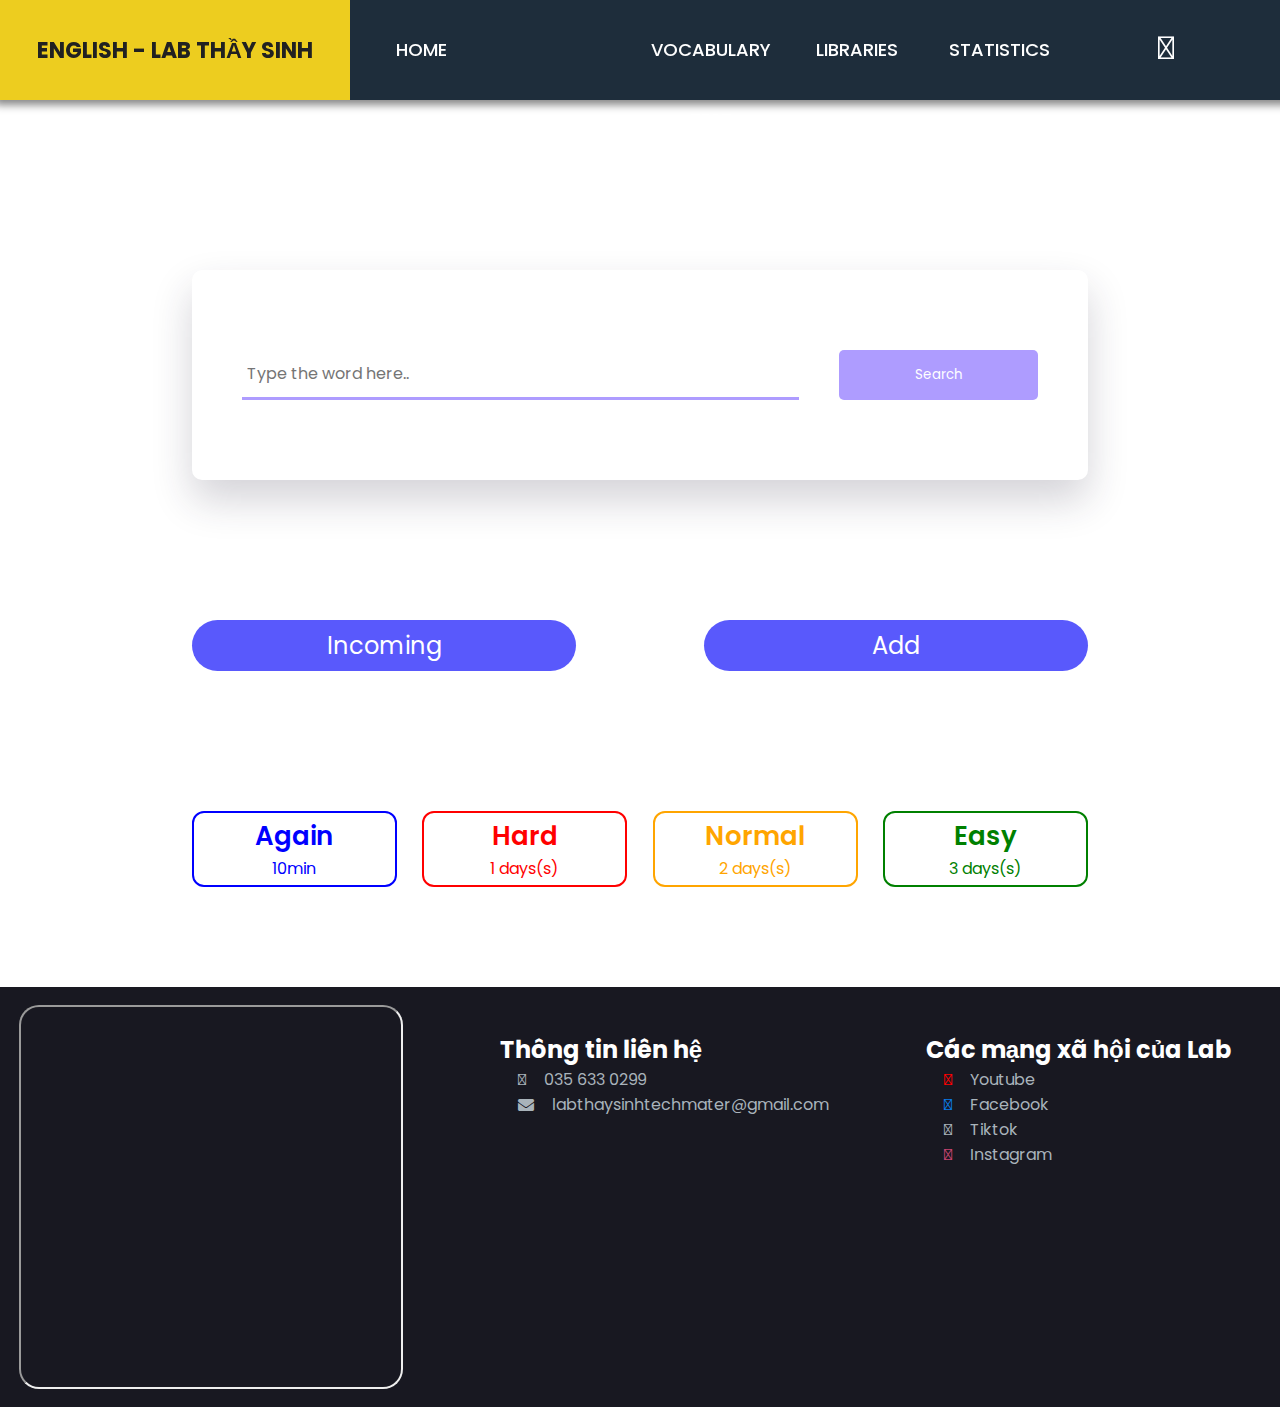
==== index.html @ f1f74e16 "first commit" ====
<!DOCTYPE html>
<html lang="en">
    <head>
        <meta name="viewport" content="width=device-width, initial-scale=1.0" />
        <!-- Font Awesome -->
        <link
            rel="stylesheet"
            href="https://cdnjs.cloudflare.com/ajax/libs/font-awesome/5.15.4/css/all.min.css"
        />
        <link rel="stylesheet" href="https://cdnjs.cloudflare.com/ajax/libs/font-awesome/6.2.0/css/all.min.css" integrity="sha512-xh6O/CkQoPOWDdYTDqeRdPCVd1SpvCA9XXcUnZS2FmJNp1coAFzvtCN9BmamE+4aHK8yyUHUSCcJHgXloTyT2A==" crossorigin="anonymous" referrerpolicy="no-referrer" />
        <!-- Google Fonts -->
        <link
            href="https://fonts.googleapis.com/css2?family=Poppins&display=swap"
            rel="stylesheet"
        />
        <!-- Stylesheet -->
        <link rel="stylesheet" href="./css/header&footer.css" />
        <link rel="stylesheet" href="./css/style.css">
        <title>Dictionary</title>
    </head>
    <body>

        <div id="header" class="header" >
            <div class="header-logo" >
                <img src="./img/logo-trắng.jpg" alt="" class="logo">
                <h3>ENGLISH - LAB THẦY SINH</h3>
            </div>
            <div class="header-list">
                <div class="user">
                    <i class="fa-solid fa-user"></i>
                    <ul class="user-info">
                        <li class="user-info-item">
                            <a href="">
                                Đổi Mật Khẩu
                            </a> 
                        </li>
                        <li class="user-info-item">
                            <a href="dangnhap.html">
                                Đăng xuất
                            </a> 
                        </li>
                    </ul>
                </div>
                <a href="./STATISTICS.html" class="header-item">STATISTICS</a>
                <a href="./LIBRARIES.html" class="header-item">LIBRARIES</a>
                <a href="./VOCABULARYTEST.html" class="header-item"> VOCABULARY TEST</a>
                <a href="./duAn.html" class="header-item"></a>
                <a href="./index.html" class="header-item">HOME</a>
            </div>
    
            <div class="header-bars" style="display:none;" ><i class="fa-solid fa-bars"></i></div>
            <div class="overlay"></div>
            <div style="display: none;" class="header-mobile-list">
                <i class="fa-solid fa-xmark btn-close-header"></i>
                <a href="./thongBao.html" class="header-mobile-item">Thông Báo</a>
                <a href="./duAn.html" class="header-mobile-item">Bài Đào Tạo</a>
                <a href="./quyTrinh.html" class="header-mobile-item"> Quy Trình</a>
                <a href="./duAn.html" class="header-mobile-item">Dự Án</a>
                <a href="./nhanSu.html" class="header-mobile-item">Nhân Sự</a>
                <a href="#" class="header-mobile-item">Đổi mật Khẩu</a>
                <a href="#" class="header-mobile-item">Đăng Xuất</a>
            </div>
        </div>
        <audio id="sound"></audio>
        <div class="container">
            <div class="search-box">
                <input
                    type="text"
                    placeholder="Type the word here.."
                    id="inp-word"
                />
                <button id="search-btn">Search</button>
            </div>
            <div class="result" id="result"></div>
        </div>

        <div class="functions">
            <div class="function-incoming">
                <i class="fa-solid fa-hand-fist"></i>
                Incoming
            </div>
            <div class="function-add">
                <i class="fa-solid fa-circle-plus"></i>
                Add
            </div>

        </div>
        <div class="wrapRepeat">
            <div onclick="openconfirm()" class="repeat-item border-blue">
                <p class="repeat-level">
                    Again
                </p>
                <p class="repeat-time">10min</p>
            </div>

            <div onclick="openconfirm()" class="repeat-item border-red">
                <p class="repeat-level">
                    Hard
                </p>
                <p class="repeat-time">1 days(s)</p>
            </div>

            <div onclick="openconfirm()" class="repeat-item border-orange">
                <p class="repeat-level">
                    Normal
                </p>
                <p class="repeat-time">2 days(s)</p>
            </div>

            <div onclick="openconfirm()" class="repeat-item border-green">
                <p class="repeat-level">
                    Easy
                </p>
                <p class="repeat-time">3 days(s)</p>
            </div>
        </div>

        <div id="footer">
            <iframe style=" border-radius: 20px; width: 30vw;  height: 30vw;   margin:18px 0 18px -30px" <iframe src="https://www.google.com/maps/embed?pb=!1m18!1m12!1m3!1d3724.031332061914!2d105.88605751420201!3d21.03143229306462!2m3!1f0!2f0!3f0!3m2!1i1024!2i768!4f13.1!3m3!1m2!1s0x3135a968a2703a33%3A0x4cc579c8cf3ef157!2zMTggTmcuIDE2My8zIFAuIFTGsCDEkMOsbmgsIExvbmcgQmnDqm4sIEjDoCBO4buZaSwgVmnhu4d0IE5hbQ!5e0!3m2!1svi!2s!4v1661511004484!5m2!1svi!2s" width="600" height="450" style="border:0;" allowfullscreen="" loading="lazy" referrerpolicy="no-referrer-when-downgrade"></iframe>
            <div class="info">
                <p class="footer-text">Thông tin liên hệ</p>
                <ul class="info-list">
                    <li class="info-item">
                        <i class="fa-solid fa-phone"></i>
                        <p>035 633 0299</p>
                    </li>
                    <li class="info-item">
                        <i class="fa fa-envelope" aria-hidden="true"></i>
                        <p>labthaysinhtechmater@gmail.com</p>
                    </li>
                </ul>
            </div>
    
            <div class="info">
                <p class="footer-text">Các mạng xã hội của Lab</p>
                <ul class="info-list">
                    <li class="info-item">
                        <i style="color:#ff0000" class="fa-brands fa-youtube"></i>
                        <p>
                            <a href="">Youtube</a>
                        </p>
                    </li>
                    <li class="info-item">
                        <i style="color:#097eeb" class="fa-brands fa-facebook"></i>
                        <p>
                            <a href="">Facebook</a>
                        </p>
                    </li>
                    <li class="info-item">
                        <i class="fa-brands fa-tiktok"></i>
                        <p>
                            <a href="">Tiktok</a>
                        </p>
                    </li>
                    <li class="info-item">
                        <i style="color:#c94571" class="fa-brands fa-instagram-square"></i>
                        <p>
                            <a href="">Instagram</a>
                        </p>
                    </li>
                </ul>
            </div>
    
        </div>

        <div class="confirm" id="confirm" >
            <p class="message-confirm">
                Chắc chưa ??? :)))
            </p>

            <div class="confirm-option">
                <button onclick="closeConfirm()" class="border-green confirm-option-yes">
                    Yes
                </button>

                <button onclick="closeConfirm()" class="border-red confirm-option-no" id="confirm-option-no">
                    Vẫn là yes nhưng màu khác :)
                </button>
            </div>
        </div>
        
        <!-- Script -->
        <script src="script.js"></script>
    </body>
</html>
---- css/header&footer.css ----
html {
    scroll-behavior: smooth;
  }
body{
    margin:0;
    font-family: Arial;
}
a{
    text-decoration: none;
    color:#fff;
}
table tr th:hover{
    cursor: pointer;
}
.td{
}
.edit{
    width: 72px;
    position: absolute;
}
.header{
    display: flex;
    position: fixed;
    z-index: 10;
    /* margin-left: -70px; */
    /* margin-top: -8px; */
    background-color: #1e2d3b;
    box-shadow: 5px -5px 8px 10px #888888;
    color: #212121;
    height: 100px;
    top: 0;
    right: 0;
    left: 0;
}
.header .header-logo h3{
    font-size:22px;
    font-weight: 700;
    margin: auto;
}
.header-logo{
    display: flex; 
    width: 350px;
    background-color: #edcd1f;
}
.header .logo{
    height: 100px;
    /* margin-left: 70px; */
}

.header-list{
    display: flex;
    width: calc(100vw - 350px);
    flex-direction: row-reverse;
    /* padding-right: 65px; */
    text-align: center;
    line-height: 70px;
    justify-content: space-around;
}
.header-item {
    margin: 15px;
    font-size: 18px;
    font-weight: 500;
    width: 11vw;
}

.header-item:hover{
    color: #edcd1f;
}
.user{
    position: relative;
    font-size: 32px;
    color: #fff;
    margin: 13px 106px 0 87px;
    cursor: pointer;
}

.user ul li a{
    color: #fff;
    font-size: 18px;

}
.user .user-info-item a{
    width: 100%;
    display: block;
    padding: 8px;
  }
.user:hover .user-info{
    display: block;
}
.user-info{
    position: absolute;
    background-color: #ccc;
    border-radius: 10px;
    top: -58px;
    right: 68px;
    display: none;
}
.user .user-info{

    right: -6vw;
    top: 75px;
    margin: 0;
    padding: 0;
    font-size: 20px;
    background-color:rgba(0, 0, 0, 0.6);
    list-style-type: none;
    border-radius: 8px;
    width: 14vw;
    box-shadow: 0 0 5px 4px rgba(0, 0, 0, 0.3);
    display:none;
  }
.user-info-item{
    list-style-type: none;
}
.user .user-info-item a{
    width: 100%;
    display: block;
    padding: 8px;
    height: 59px;
    line-height: 49px;
  }
.user-info-item:hover,.user-info-item a:hover{
    background-color: #edcd1f;
    color: #fff;
}
.wrap-back{ 
    margin-left: 116px;
}
#footer{
    background-color: #181821;
    color: #a9b3bb;
    display: flex;
    justify-content: space-around;
    position: absolute;
    left: 0;
    right: 0;
    margin-top: 100px;
  }
  #footer a{
    color: #a9b3bb;
  }
.info{
    margin-top: 45px;
}
.information{
    text-align: center;
    margin-top: 30px;
    width: 33vw;
}
.information-title{
    color: #fff;
    margin:auto;
    margin-left: 18px;
}
.information-text{
    margin-top: 30px;
}
#footer .footer-text{
font-size: 24px;
font-weight: 700;
color: #fff;
}
#footer .information img{
height:75px;
margin-right: 14px;
border-radius:6px;
margin: auto 0;
}
#footer .img-logo{
display: flex;
margin-left: 40px;

}
.info-list{
padding: 0;
}
.info-item{
display:flex;
}
.info-item i{
margin-top: auto;
margin-bottom: auto;
padding: 0 18px;
}
.show{
display: block;
}
---- css/style.css ----
* {
    padding: 0;
    margin: 0;
    box-sizing: border-box;
}
*:not(i) {
    font-family: "Poppins", sans-serif;
}
.container {
    background-color: #ffffff;
    width: 70vw;
    padding: 80px 50px;
    border-radius: 10px;
    box-shadow: 0 20px 40px rgba(38, 33, 61, 0.2);
    margin: auto;
    margin-top: 30vh;
}
.search-box {
    width: 100%;
    display: flex;
    justify-content: space-between;
}
.search-box input {
    padding: 5px;
    width: 70%;
    border: none;
    outline: none;
    border-bottom: 3px solid #ae9cff;
    font-size: 16px;
}
.search-box button {
    padding: 15px 0;
    width: 25%;
    background-color: #ae9cff;
    border: none;
    outline: none;
    color: #ffffff;
    border-radius: 5px;
}
.result {
    position: relative;
}
.result h3 {
    font-size: 30px;
    color: #1f194c;
}
.result .word {
    display: flex;
    justify-content: space-between;
    margin-top: 80px;
}
.result button {
    background-color: transparent;
    color: #ae9cff;
    border: none;
    outline: none;
    font-size: 18px;
}
.result .details {
    display: flex;
    gap: 10px;
    color: #b3b6d4;
    margin: 5px 0 20px 0;
    font-size: 14px;
}
.word-meaning {
    color: #575a7b;
}
.word-example {
    color: #575a7b;
    font-style: italic;
    border-left: 5px solid #ae9cff;
    padding-left: 20px;
    margin-top: 30px;
}
.error {
    margin-top: 80px;
    text-align: center;
}


.functions{
    display: flex;
    width: 70vw;
    justify-content: space-between;
    margin: auto;
    margin-top: 140px;
}

.functions .function-incoming,
.functions .function-add{
    background-color:rgb(89, 89, 252);
    width: 30vw;
    text-align: center;
    padding: 8px 0;
    color: #fff;
    border-radius: 50px;
    font-size: 24px;

}

.functions .function-incoming:hover,
.functions .function-add:hover{
    cursor: pointer;
    background-color:rgba(89, 89, 252, 0.897);
}


.wrapRepeat {
    display: flex;
    width: 70vw;
    margin: auto;
    justify-content: space-between;
    margin-top: 140px;
}

.repeat-item {
    text-align: center;
    padding: 4px 0;
    width: 16vw ;
}

.repeat-item:hover{
    cursor: pointer;
    background-color:rgba(182, 167, 247, 0.2)
}
.repeat-item > .repeat-level {
    font-weight: 600;
    font-size: 26px;
}

.border-red{
    border: 2px solid red;
    color: red;
    border-radius: 12px;
}

.border-orange{
    border: 2px solid orange;
    color: orange;
    border-radius: 12px;
}

.border-blue{
    border: 2px solid blue;
    color: blue;
    border-radius: 12px;
}

.border-green{
    border: 2px solid green;
    color: green;
    border-radius: 12px;
}


.confirm{
    width: 50vw;
    height: 30vh;
    background-color:#edcd1f;;
    position: fixed;
    top: 40%;
    left: calc(50% - 25vw);
    border-radius: 28px;
    display: none;
}

.confirm .message-confirm{
    text-align: center;
    padding: 20px;
    font-size: 20px;
    font-weight: 600;
}
.confirm-option{
    display:flex;
    justify-content: space-around;
}
.confirm .confirm-option-yes,
.confirm .confirm-option-no
{
    width: 40%;
    padding: 8px 0;
}

/* libraries */
.libraries{
    margin-top: 10px;
    min-height: 80vh;
}

.libraries .library-item{
    width: 70vw;
    margin: auto;
    margin-top:40px;
}
.libraries .library-item-name{
    font-size: 30px;
    font-weight: 600;
    color:rgb(230, 68, 68)
}
.libraries .library-content{
    width: 60%;
    display: flex;
    justify-content: space-between
}
.libraries .library-content-text{
    
}
.libraries .library-content-title{
    font-size: 24px;
    font-weight: 600;
}
.libraries .library-content-sptitle{}
.libraries .library-content-download{
    margin-left: 50px;
    border:0;
    background-color:rgb(58, 71, 247);
    color: #fff;
    border-radius:20px;
    padding: 0 14px;

}

.libraries .library-content-download:hover{
    cursor: pointer;
    background-color:rgba(58, 71, 247, 0.685);
}

.backHome{
    margin-top: 180px;
    display: flex;
    font-size:24px;
    font-weight: 600;
    margin-left: 10vw;
}

.backHome-item{
    color: rgb(24, 135, 150);
}

.backHome-item:hover{
    color: rgba(24, 135, 150, 0.514);
}

/* bieu do */
.chart-layout {
    /* margin: 36px auto 0 auto; */
    padding: 32px 0;
    height: 320px;
    background-color: #fff;
    display: flex;
    /* justify-content: space-around; */
    width: 70vw;
    margin: auto;
    align-items: end;
    overflow-x: scroll;
}

.chart-layout__item {
    align-self: flex-end;
    width: 60px;
    color: #fff;
    text-align: center;
    height: var(--percent);
    background-color: #EF5122;
    animation: growth ease-in 0.5s;
    margin-right: 16px;
}
.chart-layout__item > p:first-child{
    color: #000;
}
.chart-layout__item > p:last-child{
    color: #000;
}
@keyframes growth {
    from {
        opacity: 0;
        height: calc(var(--percent) - 50%);
    }
    to {
        opacity: 1;
        height: var(--percent);
    }
}

.total{
    background-color:rgb(86 78 199);
    border-radius: 50%;
    width: 120px;
    height: 120px;
    text-align: center;
    color: #fff;
    border: 6px solid #ccc;
    line-height: 38px;
    font-size: 20px;
    font-weight: 600;
}

.test{
    width: 70vw;
    margin: auto;
    text-align: center;
}
.test .title{
    font-size: 24px;
    font-weight: 600;
    margin: 10px 0;
}
.test .sp-test{
    margin: 14px 0 70px 0;
}
.test-content{
    width: 70vw;
    margin: auto;
    display: flex;
    flex-wrap: wrap;
}

.test-item{
    width: 25%;
}

.test-next{
    display: block;
    background-color: #ae9cff;
    width: 120px;
    height: 50px;
    text-align: center;
    line-height: 50px;
    color: #fff;
    font-weight: 600;
    border-radius: 20px;
    margin-left: calc(70vw );
}
.test-next:hover{
    background-color: #ae9cffbd;
}
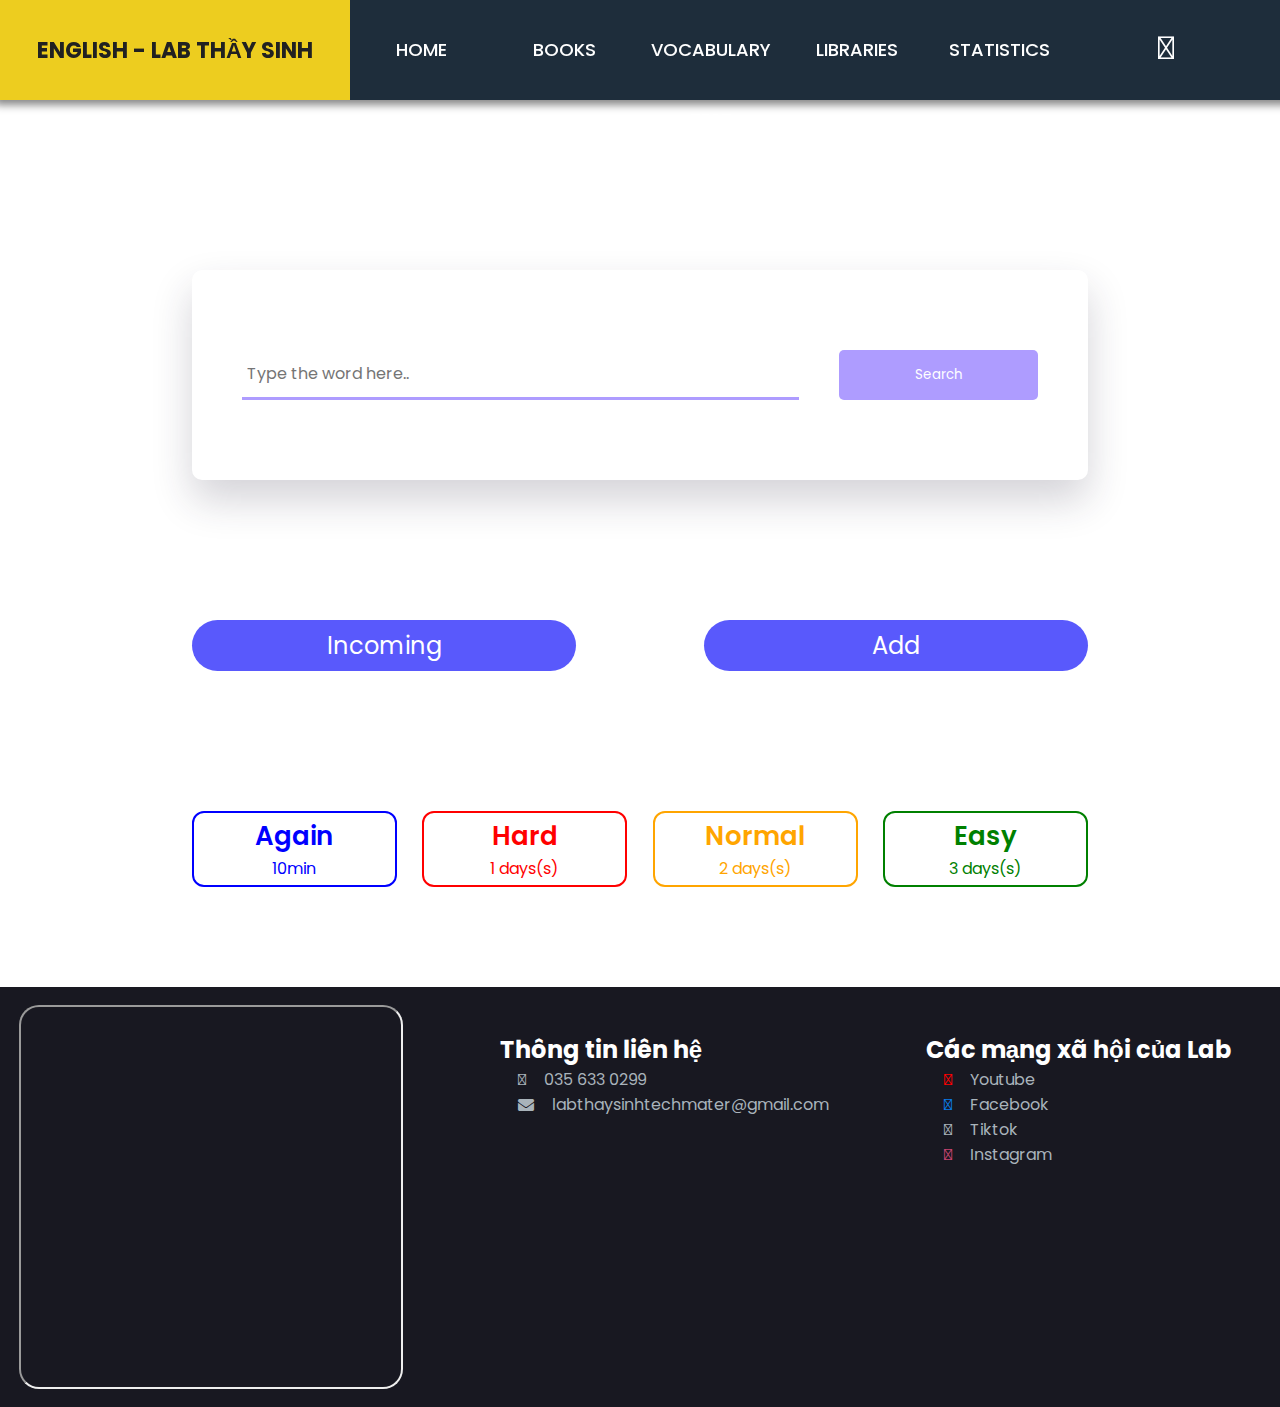
==== commit cdd02a90: "add books and fix" ====
--- a/index.html
+++ b/index.html
@@ -44,7 +44,7 @@
                 <a href="./STATISTICS.html" class="header-item">STATISTICS</a>
                 <a href="./LIBRARIES.html" class="header-item">LIBRARIES</a>
                 <a href="./VOCABULARYTEST.html" class="header-item"> VOCABULARY TEST</a>
-                <a href="./duAn.html" class="header-item"></a>
+                <a href="./books.html" class="header-item">BOOKS</a>
                 <a href="./index.html" class="header-item">HOME</a>
             </div>
     
--- a/css/style.css
+++ b/css/style.css
@@ -334,4 +334,32 @@
 }
 .test-next:hover{
     background-color: #ae9cffbd;
+}
+
+/* books */
+.books{
+    width: 70vw;
+    margin: auto;
+    margin-top: 100px;
+}
+.book-item{
+    display: flex;
+    border-radius: 20px;
+}
+.book-item:hover{
+    background-color: #ccc;
+    cursor: pointer;
+}
+.bookImg{
+    width: 12%;
+    margin: 20px;
+}
+
+.bookName{
+    font-size: 20px;
+    font-weight: 600;
+}
+.bookAuthor{
+    font-style: italic;
+    margin: 10px 0;
 }